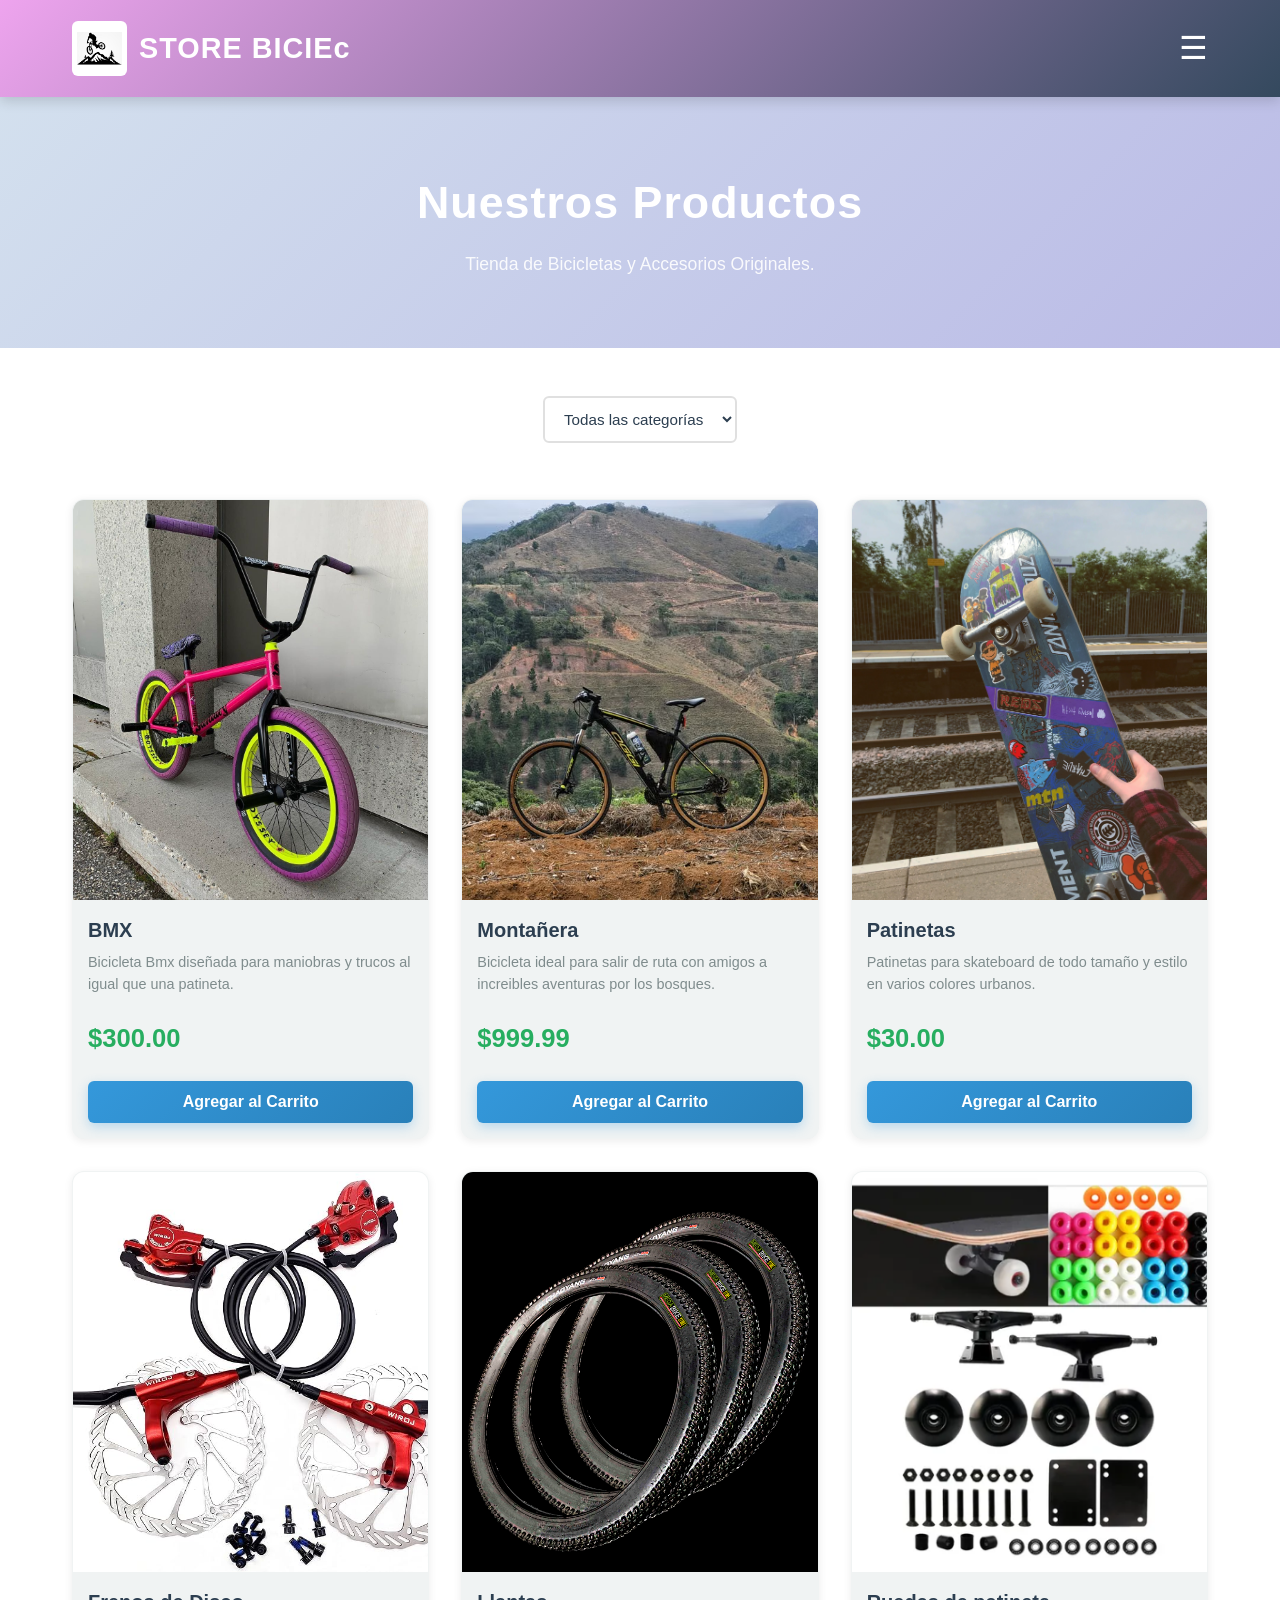
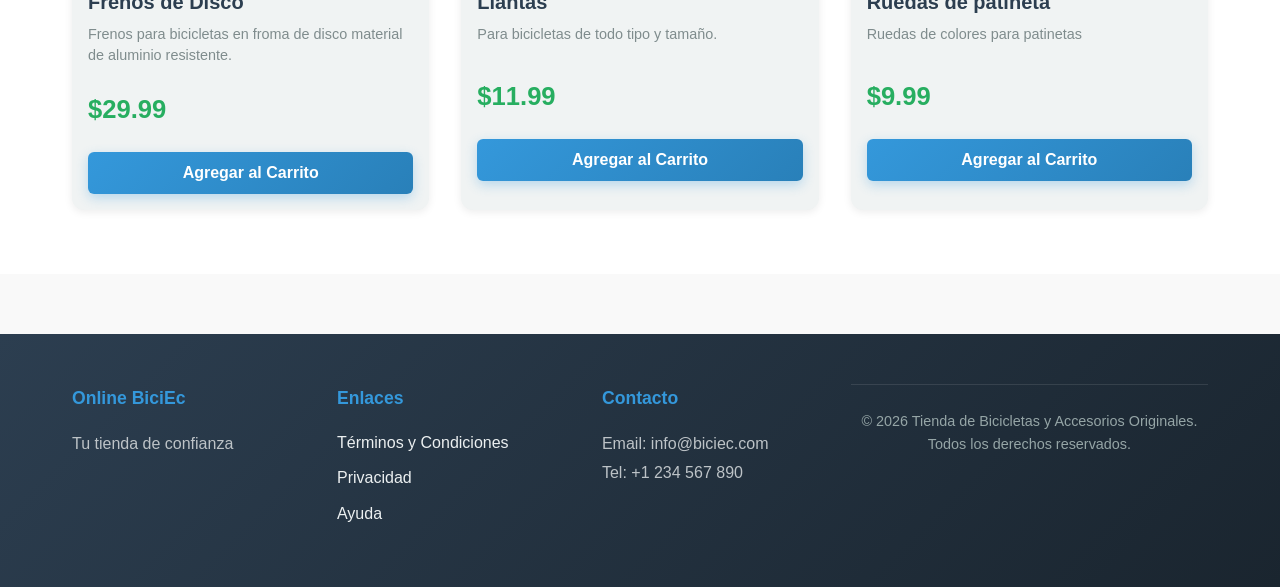
==== index.html @ 5d160eaf "cc" ====
<!DOCTYPE html>
<html lang="es">
<head>
    <meta charset="UTF-8">
    <meta name="viewport" content="width=device-width, initial-scale=1.0">
    <title>Tienda Online Bicicletas</title>
    <link rel="stylesheet" href="css/styles.css">
    <link rel="stylesheet" href="css/responsive.css">
</head>
<body>
    <header>
        <div class="container">
            <div class="logo">
                <img src="img/logo.jpg" alt="BiciEc Logo">
                <h1> STORE BICIEc</h1>
            </div>
                    <div class="menu-toggle">&#9776;</div>

            <nav>
                <ul>
                    <li><a href="index.html">Inicio</a></li>
                    <li><a href="products.html" class="active">Productos</a></li>
                    <li><a href="about.html">Nosotros</a></li>
                    <li><a href="contact.html">Contacto</a></li>
                    <li><a href="cart.html">Carrito</a></li>
                </ul>
            </nav>
        </div>
    </header>

    <main>
        <section class="page-header">
            <div class="container">
                <h1>Nuestros Productos</h1>
                <p>Tienda de Bicicletas y Accesorios Originales.</p>
            </div>
        </section>

        <section class="products-section">
            <div class="container">
                <div class="filter-bar">
                    <select id="categoryFilter">
                        <option value="all">Todas las categorías</option>
                        <option value="laptops">Bicicletas</option>
                        <option value="mice">Repuestos</option>
                        <option value="keyboards">Patinetas</option>
                        <option value="accessories">Accesorios</option>
                    </select>
                </div>

                <div class="products-grid">
                    <div class="product-card" data-category="laptops">
                        <img src="img/products/bicicletabmx.jpg" alt="Bicicleta de color para bmx">
                        <h3>BMX</h3>
                        <p class="description">Bicicleta Bmx diseñada para maniobras y trucos al igual que una patineta.</p>
                        <p class="price">$300.00</p>
                        <button class="btn add-to-cart">Agregar al Carrito</button>
                    </div>

                    <div class="product-card" data-category="mice">
                        <img src="img/products/bicicletamontaña.avif" alt="Bicicleta para la montaña">
                        <h3>Montañera</h3>
                        <p class="description">Bicicleta ideal para salir de ruta con amigos a increibles aventuras por los bosques.</p>
                        <p class="price">$999.99</p>
                        <button class="btn add-to-cart">Agregar al Carrito</button>
                    </div>

                    <div class="product-card" data-category="keyboards">
                        <img src="img/products/patinetas.jpg" alt="Patnetas para trucos urbanos">
                        <h3>Patinetas</h3>
                        <p class="description">Patinetas para skateboard de todo tamaño y estilo en varios colores urbanos.</p>
                        <p class="price">$30.00</p>
                        <button class="btn add-to-cart">Agregar al Carrito</button>
                    </div>

                    <div class="product-card" data-category="laptops">
                        <img src="img/products/frenos.jpg" alt="frenos para llantas de bicicleta">
                        <h3>Frenos de Disco</h3>
                        <p class="description">Frenos para bicicletas en froma de disco material de aluminio resistente.</p>
                        <p class="price">$29.99</p>
                        <button class="btn add-to-cart">Agregar al Carrito</button>
                    </div>

                    <div class="product-card" data-category="mice">
                        <img src="img/products/llantas.jpg" alt="Llantas de caucho para bicicleta">
                        <h3>Llantas</h3>
                        <p class="description">Para bicicletas de todo tipo y tamaño.</p>
                        <p class="price">$11.99</p>
                        <button class="btn add-to-cart">Agregar al Carrito</button>
                    </div>

                    <div class="product-card" data-category="keyboards">
                        <img src="img/products/ruedaspatineta.png" alt="Ruedas para patinetas">
                        <h3>Ruedas de patineta</h3>
                        <p class="description">Ruedas de colores para patinetas</p>
                        <p class="price">$9.99</p>
                        <button class="btn add-to-cart">Agregar al Carrito</button>
                    </div>
                </div>
            </div>
        </section>
    </main>

    <footer>
        <div class="container">
            <div class="footer-content">
                <div class="footer-section">
                    <h3>Online BiciEc</h3>
                    <p>Tu tienda  de confianza</p>
                </div>
                <div class="footer-section">
                    <h3>Enlaces</h3>
                    <ul>
                        <li><a href="pages/terms.html">Términos y Condiciones</a></li>
                        <li><a href="pages/privacy.html">Privacidad</a></li>
                        <li><a href="pages/help.html">Ayuda</a></li>
                    </ul>
                </div>
                <div class="footer-section">
                    <h3>Contacto</h3>
                    <p>Email: info@biciec.com</p>
                    <p>Tel: +1 234 567 890</p>
                </div>
            </div>
            <div class="footer-bottom">
                <p>© 2026 Tienda de Bicicletas y Accesorios Originales. Todos los derechos reservados.</p>
            </div>
        </div>
    </footer>

    <script src="js/main.js"></script>


    <script>
const menuToggle = document.querySelector(".menu-toggle");
const nav = document.querySelector("header nav");

menuToggle.addEventListener("click", () => {
    nav.classList.toggle("active");
});
</script>
</body>
</html>
---- css/styles.css ----
/* Reset y estilos base */
* {
    margin: 0;
    padding: 0;
    box-sizing: border-box;
}

body {
    font-family: 'Segoe UI', Tahoma, Geneva, Verdana, sans-serif;
    line-height: 1.6;
    color: #333;
    background-color: #f9f9f9;
}

.container {
    max-width: 1200px;
    margin: 0 auto;
    padding: 0 20px;
}

/* Header */
header {
    background: linear-gradient(135deg, #eea4ee 0%, #34495e 100%);
    color: white;
    padding: 1.2rem 0;
    box-shadow: 0 4px 12px rgba(0,0,0,0.15);
    position: sticky;
    top: 0;
    z-index: 100;
}

header .container {
    display: flex;
    justify-content: space-between;
    align-items: center;
    flex-wrap: wrap;
}

.logo {
    display: flex;
    align-items: center;
    gap: 12px;
    cursor: pointer;
    transition: transform 0.3s ease;
}

.logo:hover {
    transform: scale(1.05);
}

.logo img {
    width: 55px;
    height: 55px;
    object-fit: contain;
    background: white;
    padding: 5px;
    border-radius: 6px;
}

.logo h1 {
    font-size: 1.8rem;
    font-weight: 700;
    letter-spacing: 1px;
}

nav ul {
    display: flex;
    list-style: none;
    gap: 2px;
}

nav a {
    color: white;
    text-decoration: none;
    padding: 10px 18px;
    border-radius: 5px;
    transition: all 0.3s ease;
    font-weight: 500;
    display: block;
}

nav a:hover {
    background-color: rgba(52, 152, 219, 0.9);
    transform: translateY(-2px);
}

nav a.active {
    background-color: #3498db;
    box-shadow: 0 4px 8px rgba(52, 152, 219, 0.3);
}

/* Banner */
.banner {
    position: relative;
    height: 400px;
    overflow: hidden;
    background: linear-gradient(135deg, #667eea 0%, #764ba2 100%);
}

.banner img {
    width: 100%;
    height: 100%;
    object-fit: cover;
    opacity: 0.8;
}

.banner-text {
    position: absolute;
    top: 50%;
    left: 50%;
    transform: translate(-50%, -50%);
    text-align: center;
    color: white;
    background: rgba(0, 0, 0, 0.6);
    padding: 40px;
    border-radius: 12px;
    backdrop-filter: blur(5px);
    max-width: 600px;
}

.banner-text h2 {
    font-size: 2.8rem;
    margin-bottom: 15px;
    font-weight: 700;
    letter-spacing: 1px;
}

.banner-text p {
    font-size: 1.2rem;
    margin-bottom: 25px;
    font-weight: 300;
    opacity: 0.95;
}

/* Botones */
.btn {
    display: inline-block;
    padding: 12px 30px;
    background: linear-gradient(135deg, #3498db 0%, #2980b9 100%);
    color: white;
    text-decoration: none;
    border: none;
    border-radius: 6px;
    cursor: pointer;
    font-size: 1rem;
    transition: all 0.3s cubic-bezier(0.4, 0, 0.2, 1);
    font-weight: 600;
    box-shadow: 0 4px 12px rgba(52, 152, 219, 0.3);
}

.btn:hover {
    background: linear-gradient(135deg, #2980b9 0%, #1f618d 100%);
    transform: translateY(-2px);
    box-shadow: 0 6px 16px rgba(52, 152, 219, 0.4);
}

.btn:active {
    transform: translateY(0);
    box-shadow: 0 2px 8px rgba(52, 152, 219, 0.3);
}

.btn-checkout {
    width: 100%;
    padding: 15px;
    font-size: 1.1rem;
    margin-top: 20px;
}

/* Productos */
.page-header {
    background: linear-gradient(135deg, #d3e0ee 0%, #babae6 100%);
    color: white;
    padding: 60px 0;
    text-align: center;
}

.page-header h1 {
    font-size: 2.8rem;
    font-weight: 700;
    letter-spacing: 1px;
    margin-bottom: 12px;
}

.page-header p {
    font-size: 1.1rem;
    opacity: 0.9;
    font-weight: 300;
}

.featured-products,
.products-section {
    padding: 50px 0;
    background-color: #ffffff;
}

.featured-products h2,
.products-section h2 {
    text-align: center;
    margin-bottom: 45px;
    font-size: 2.2rem;
    color: #2c3e50;
    font-weight: 700;
    position: relative;
    padding-bottom: 15px;
}

.featured-products h2:after,
.products-section h2:after {
    content: '';
    position: absolute;
    bottom: 0;
    left: 50%;
    transform: translateX(-50%);
    width: 80px;
    height: 3px;
    background: linear-gradient(90deg, #3498db, #2980b9);
    border-radius: 2px;
}

.products-grid {
    display: grid;
    grid-template-columns: repeat(auto-fit, minmax(260px, 1fr));
    gap: 25px;
    padding: 20px 0;
}

.product-card {
    background: rgb(240, 243, 243);
    border-radius: 12px;
    overflow: hidden;
    box-shadow: 0 2px 8px rgba(0,0,0,0.08);
    transition: all 0.3s cubic-bezier(0.4, 0, 0.2, 1);
    border: 1px solid transparent;
}

.product-card:hover {
    transform: translateY(-8px);
    box-shadow: 0 12px 24px rgba(0,0,0,0.15);
    border-color: #db34bf;
}

.product-card img {
    width: 100%;
    height: 220px;
    object-fit: cover;
    transition: transform 0.3s ease;
}

.product-card:hover img {
    transform: scale(1.05);
}

.product-card h3 {
    padding: 16px 15px 8px;
    font-size: 1.25rem;
    color: #2c3e50;
    font-weight: 600;
    line-height: 1.4;
}

.product-card .description {
    padding: 0 15px 10px;
    color: #7f8c8d;
    font-size: 0.9rem;
    line-height: 1.5;
    min-height: 40px;
}

.product-card .price {
    padding: 12px 15px;
    font-size: 1.6rem;
    font-weight: 700;
    color: #27ae60;
}

.product-card .btn {
    width: calc(100% - 30px);
    margin: 10px 15px 15px;
    text-align: center;
    font-weight: 600;
}

/* Filtros */
.filter-bar {
    margin-bottom: 30px;
    display: flex;
    justify-content: flex-start;
}

.filter-bar select {
    padding: 12px 15px;
    border: 2px solid #e0e0e0;
    border-radius: 6px;
    font-size: 1rem;
    background-color: white;
    cursor: pointer;
    transition: all 0.3s ease;
    font-weight: 500;
    color: #2c3e50;
}

.filter-bar select:hover,
.filter-bar select:focus {
    border-color: #3498db;
    box-shadow: 0 0 0 3px rgba(52, 152, 219, 0.1);
    outline: none;
}

/* Contenido de páginas */
.about-content,
.contact-content,
.cart-content,
.legal-content,
.help-content {
    padding: 50px 0;
}

.about-section,
.legal-section,
.help-section {
    background: white;
    padding: 30px;
    margin-bottom: 30px;
    border-radius: 10px;
    box-shadow: 0 2px 10px rgba(0,0,0,0.1);
}

.about-section h2,
.legal-section h2,
.help-section h2 {
    color: #2c3e50;
    margin-bottom: 15px;
    font-size: 1.8rem;
}

.about-section ul {
    margin-left: 20px;
    margin-top: 10px;
}

.about-section li {
    margin-bottom: 8px;
}

/* Contacto */
.contact-wrapper {
    display: grid;
    grid-template-columns: 1fr 1fr;
    gap: 40px;
}

.contact-info,
.contact-form {
    background: white;
    padding: 30px;
    border-radius: 10px;
    box-shadow: 0 2px 10px rgba(0,0,0,0.1);
}

.contact-info h2,
.contact-form h2 {
    color: #2c3e50;
    margin-bottom: 20px;
}

.info-item {
    margin-bottom: 25px;
}

.info-item h3 {
    color: #3498db;
    margin-bottom: 8px;
}

.form-group {
    margin-bottom: 20px;
}

.form-group label {
    display: block;
    margin-bottom: 5px;
    color: #2c3e50;
    font-weight: bold;
}

.form-group input,
.form-group textarea {
    width: 100%;
    padding: 10px;
    border: 1px solid #ddd;
    border-radius: 5px;
    font-size: 1rem;
    font-family: inherit;
}

.form-group textarea {
    resize: vertical;
}

/* Carrito */
.cart-wrapper {
    display: grid;
    grid-template-columns: 2fr 1fr;
    gap: 30px;
}

.cart-items,
.cart-summary {
    background: white;
    padding: 30px;
    border-radius: 10px;
    box-shadow: 0 2px 10px rgba(0,0,0,0.1);
}

.cart-item {
    display: flex;
    align-items: center;
    gap: 20px;
    padding: 20px 0;
    border-bottom: 1px solid #eee;
}

.cart-item img {
    width: 100px;
    height: 100px;
    object-fit: cover;
    border-radius: 5px;
}

.item-details {
    flex: 1;
}

.item-details h3 {
    margin-bottom: 10px;
    color: #2c3e50;
}

.item-quantity {
    display: flex;
    align-items: center;
    gap: 10px;
}

.item-quantity input {
    width: 60px;
    padding: 5px;
    border: 1px solid #ddd;
    border-radius: 5px;
}

.remove-btn {
    padding: 8px 15px;
    background-color: #e74c3c;
    color: white;
    border: none;
    border-radius: 5px;
    cursor: pointer;
}

.remove-btn:hover {
    background-color: #c0392b;
}

.cart-summary h2 {
    margin-bottom: 20px;
    color: #2c3e50;
}

.summary-item {
    display: flex;
    justify-content: space-between;
    padding: 15px 0;
    border-bottom: 1px solid #eee;
}

.summary-item.total {
    font-size: 1.3rem;
    font-weight: bold;
    color: #27ae60;
    border-top: 2px solid #eee;
    margin-top: 10px;
    padding-top: 20px;
}

.continue-shopping {
    display: block;
    text-align: center;
    margin-top: 15px;
    color: #3498db;
    text-decoration: none;
}

.continue-shopping:hover {
    text-decoration: underline;
}

/* Error 404 */
.error-page {
    padding: 100px 0;
    text-align: center;
}

.error-page h1 {
    font-size: 8rem;
    color: #3498db;
    margin-bottom: 20px;
}

.error-page h2 {
    font-size: 2rem;
    color: #2c3e50;
    margin-bottom: 20px;
}

.error-page p {
    font-size: 1.2rem;
    color: #666;
    margin-bottom: 30px;
}

/* FAQ */
.faq-item {
    margin-bottom: 25px;
    padding-bottom: 25px;
    border-bottom: 1px solid #eee;
}

.faq-item:last-child {
    border-bottom: none;
}

.faq-item h3 {
    color: #3498db;
    margin-bottom: 10px;
}

/* Footer */
footer {
    background: linear-gradient(135deg, #2c3e50 0%, #1a252f 100%);
    color: white;
    padding: 50px 0 20px;
    margin-top: 60px;
}

.footer-content {
    display: grid;
    grid-template-columns: repeat(auto-fit, minmax(250px, 1fr));
    gap: 35px;
    margin-bottom: 30px;
}

.footer-section h3 {
    margin-bottom: 18px;
    color: #3498db;
    font-weight: 700;
    font-size: 1.1rem;
}

.footer-section ul {
    list-style: none;
}

.footer-section ul li {
    margin-bottom: 10px;
}

.footer-section a {
    color: #ecf0f1;
    text-decoration: none;
    transition: color 0.3s ease;
    font-weight: 500;
}

.footer-section a:hover {
    color: #3498db;
}

.footer-section p {
    color: #bdc3c7;
    line-height: 1.8;
}

.footer-bottom {
    text-align: center;
    padding-top: 25px;
    border-top: 1px solid rgba(255, 255, 255, 0.1);
    color: #95a5a6;
    font-size: 0.9rem;
}

/* Responsive */
@media (max-width: 768px) {
    header .container {
        flex-direction: column;
        gap: 20px;
    }

    nav ul {
        flex-direction: column;
        gap: 10px;
    }

    .banner-text h2 {
        font-size: 1.8rem;
    }

    .contact-wrapper,
    .cart-wrapper {
        grid-template-columns: 1fr;
    }

    .products-grid {
        grid-template-columns: 1fr;
    }

    .cart-item {
        flex-direction: column;
        text-align: center;
    }
}

.menu-toggle{
    display: none;
    font-size: 32px;
    color: white;
    cursor: pointer;
    user-select: none;
}
---- css/responsive.css ----
/* ===========================
   RESPONSIVE DESIGN - BiciEc
   =========================== */

/* ===== MOBILE FIRST (< 768px) ===== */

/* Reset para móviles */
body {
    overflow-x: hidden;
}

* {
    box-sizing: border-box;
}

/* Header en móviles */
header {
    padding: 1rem 0;
}

header .container {
    flex-wrap: wrap;
    gap: 1rem;
}

header .logo {
    width: 100%;
    justify-content: center;
}

header .logo img {
    height: 50px;
    width: 50px;
}

header .logo h1 {
    font-size: 1.4rem;
}

/* Menú vertical en móviles */
header nav {
    width: 100%;
}

header nav ul {
    flex-direction: column;
    gap: 0.3rem !important;
}

header nav ul li {
    width: 100%;
}

header nav ul li a {
    display: block;
    padding: 0.7rem;
    text-align: center;
    font-size: 0.95rem;
}

/* Página Header Mobile */
.page-header {
    padding: 40px 1rem;
}

.page-header h1 {
    font-size: 1.8rem;
}

.page-header p {
    font-size: 0.95rem;
}

/* Productos en una sola columna */
.products-grid {
    display: grid !important;
    grid-template-columns: 1fr !important;
    gap: 1.2rem !important;
    padding: 0 !important;
}

.product-card {
    max-width: 100% !important;
}

/* Imágenes fluidas */
.product-card img {
    width: 100%;
    height: 400px;
     object-fit: cover;
    border-radius: 8px 8px 0 0 !important;
}

/* Ajustes de fuentes en móviles */
.product-card h3 {
    font-size: 1.05rem;
    padding: 12px 12px 6px !important;
}

.product-card .description {
    font-size: 0.85rem;
    padding: 0 12px 8px !important;
}

.product-card .price {
    font-size: 1.4rem;
    padding: 8px 12px !important;
}

/* Botones en móviles */
.product-card .btn {
    width: calc(100% - 24px) !important;
    padding: 10px !important;
    margin: 8px 12px 12px !important;
    font-size: 0.9rem;
}

/* Contenedor general */
.container {
    width: 100% !important;
    padding: 0 1rem !important;
    margin: 0 auto !important;
}

/* Filter bar en móviles */
.filter-bar {
    margin-bottom: 1.5rem !important;
    width: 100%;
    justify-content: center !important;
}

.filter-bar select {
    width: 100%;
    max-width: 280px;
    padding: 10px 12px !important;
    font-size: 0.95rem;
}

/* Section padding */
.products-section {
    padding: 2rem 0 !important;
}

/* ===== TABLETS (768px - 1023px) ===== */
@media (min-width: 768px) and (max-width: 1023px) {
    .container {
        max-width: 740px !important;
        padding: 0 1.5rem !important;
    }

    header .container {
        gap: 1.5rem;
    }

    header .logo {
        width: auto;
        justify-content: flex-start;
    }

    header .logo img {
        height: 48px;
        width: 48px;
    }

    header .logo h1 {
        font-size: 1.6rem;
    }

    /* 2 columnas de productos */
    .products-grid {
        grid-template-columns: repeat(2, 1fr) !important;
        gap: 1.8rem !important;
    }

    .product-card {
        width: 100% !important;
        max-width: none !important;
    }

    /* Menú más amplio */
    header nav ul {
        flex-direction: row !important;
        gap: 0.5rem !important;
    }

    header nav ul li {
        width: auto;
    }

    header nav ul li a {
        display: inline-block;
        padding: 8px 12px;
        text-align: center;
        font-size: 0.95rem;
    }

    /* Page header tablet */
    .page-header {
        padding: 50px 1.5rem;
    }

    .page-header h1 {
        font-size: 2.2rem;
    }

    .page-header p {
        font-size: 1rem;
    }

    /* Ajustes en fuentes */
    .product-card h3 {
        font-size: 1.15rem;
    }

    .product-card .description {
        font-size: 0.9rem;
    }

    .product-card .price {
        font-size: 1.5rem;
    }

    /* Filter bar */
    .filter-bar {
        justify-content: flex-start !important;
    }

    .filter-bar select {
        max-width: 300px;
        width: auto;
    }

    /* Productos section */
    .products-section {
        padding: 2.5rem 0 !important;
    }
}

/* ===== DESKTOP (1024px+) ===== */
@media (min-width: 1024px) {
    .container {
        max-width: 1200px !important;
        margin: 0 auto !important;
        padding: 0 2rem !important;
    }

    header {
        padding: 1.3rem 0;
    }

    header .container {
        gap: 2rem;
    }

    header .logo {
        width: auto;
    }

    header .logo img {
        height: 55px;
        width: 55px;
    }

    header .logo h1 {
        font-size: 1.8rem;
    }

    /* CSS Grid para Desktop 3 columnas */
    .products-grid {
        display: grid !important;
        grid-template-columns: repeat(3, 1fr) !important;
        gap: 2rem !important;
        padding: 1rem 0 !important;
    }

    .product-card {
        width: 100% !important;
        max-width: none !important;
    }

    /* Menú Navigation */
    header nav ul {
        flex-direction: row !important;
        gap: 2px !important;
        justify-content: flex-end;
    }

    header nav ul li {
        width: auto;
    }

    header nav ul li a {
        display: inline-block;
        padding: 10px 18px;
        font-size: 0.95rem;
    }

    /* Page header desktop */
    .page-header {
        padding: 70px 2rem;
    }

    .page-header h1 {
        font-size: 2.8rem;
    }

    .page-header p {
        font-size: 1.1rem;
    }

    /* Tipografía Desktop */
    .product-card h3 {
        font-size: 1.25rem;
        padding: 16px 15px 8px !important;
    }

    .product-card .description {
        font-size: 0.9rem;
        padding: 0 15px 10px !important;
    }

    .product-card .price {
        font-size: 1.6rem;
        padding: 12px 15px !important;
    }

    /* Botones Desktop */
    .product-card .btn {
        padding: 12px !important;
        font-size: 1rem !important;
        margin: 10px 15px 15px !important;
        width: calc(100% - 30px) !important;
    }

    .product-card .btn:hover {
        background-color: #0056b3;
        transform: translateY(-2px);
        box-shadow: 0 4px 12px rgba(0, 0, 0, 0.2);
    }

    /* Filter bar Desktop */
    .filter-bar {
        display: flex !important;
        justify-content: flex-start;
        margin-bottom: 2.5rem !important;
    }

    .filter-bar select {
        max-width: 280px;
        width: auto;
        padding: 12px 15px !important;
    }

    /* Productos section */
    .products-section {
        padding: 3rem 0 !important;
    }

    /* Footer */
    footer .container {
        display: flex;
        justify-content: space-between;
        gap: 2rem;
    }

    .footer-content {
        display: grid;
        grid-template-columns: repeat(3, 1fr);
        width: 100%;
        gap: 3rem;
    }
}

/* ===== Ajustes Generales ===== */

/* Asegurar que las imágenes no causen scroll horizontal */
img {
    max-width: 100%;
    height: auto;
    display: block;
}

/* Transiciones suaves */
a, button, .product-card {
    transition: all 0.3s cubic-bezier(0.4, 0, 0.2, 1);
}

/* Focus styles para accesibilidad */
button:focus,
a:focus,
input:focus,
select:focus {
    outline: 2px solid #3498db;
    outline-offset: 2px;
}

/* Mejoras visuales */
.btn {
    font-weight: 600;
}

.btn:active {
    transform: scale(0.98);
}

/* Banner responsive */
.banner {
    height: 280px;
}

@media (min-width: 768px) {
    .banner {
        height: 350px;
    }
}

@media (min-width: 1024px) {
    .banner {
        height: 400px;
    }
}

/* Smooth scroll behavior */
html {
    scroll-behavior: smooth;
}



/* Menú hamburguesa */
.menu-toggle{
    display: block;
    font-size: 32px;
    color: white;
    cursor: pointer;
    margin-left: auto;
}

header nav{
    display: none;
}

header nav.active{
    display: block;
}
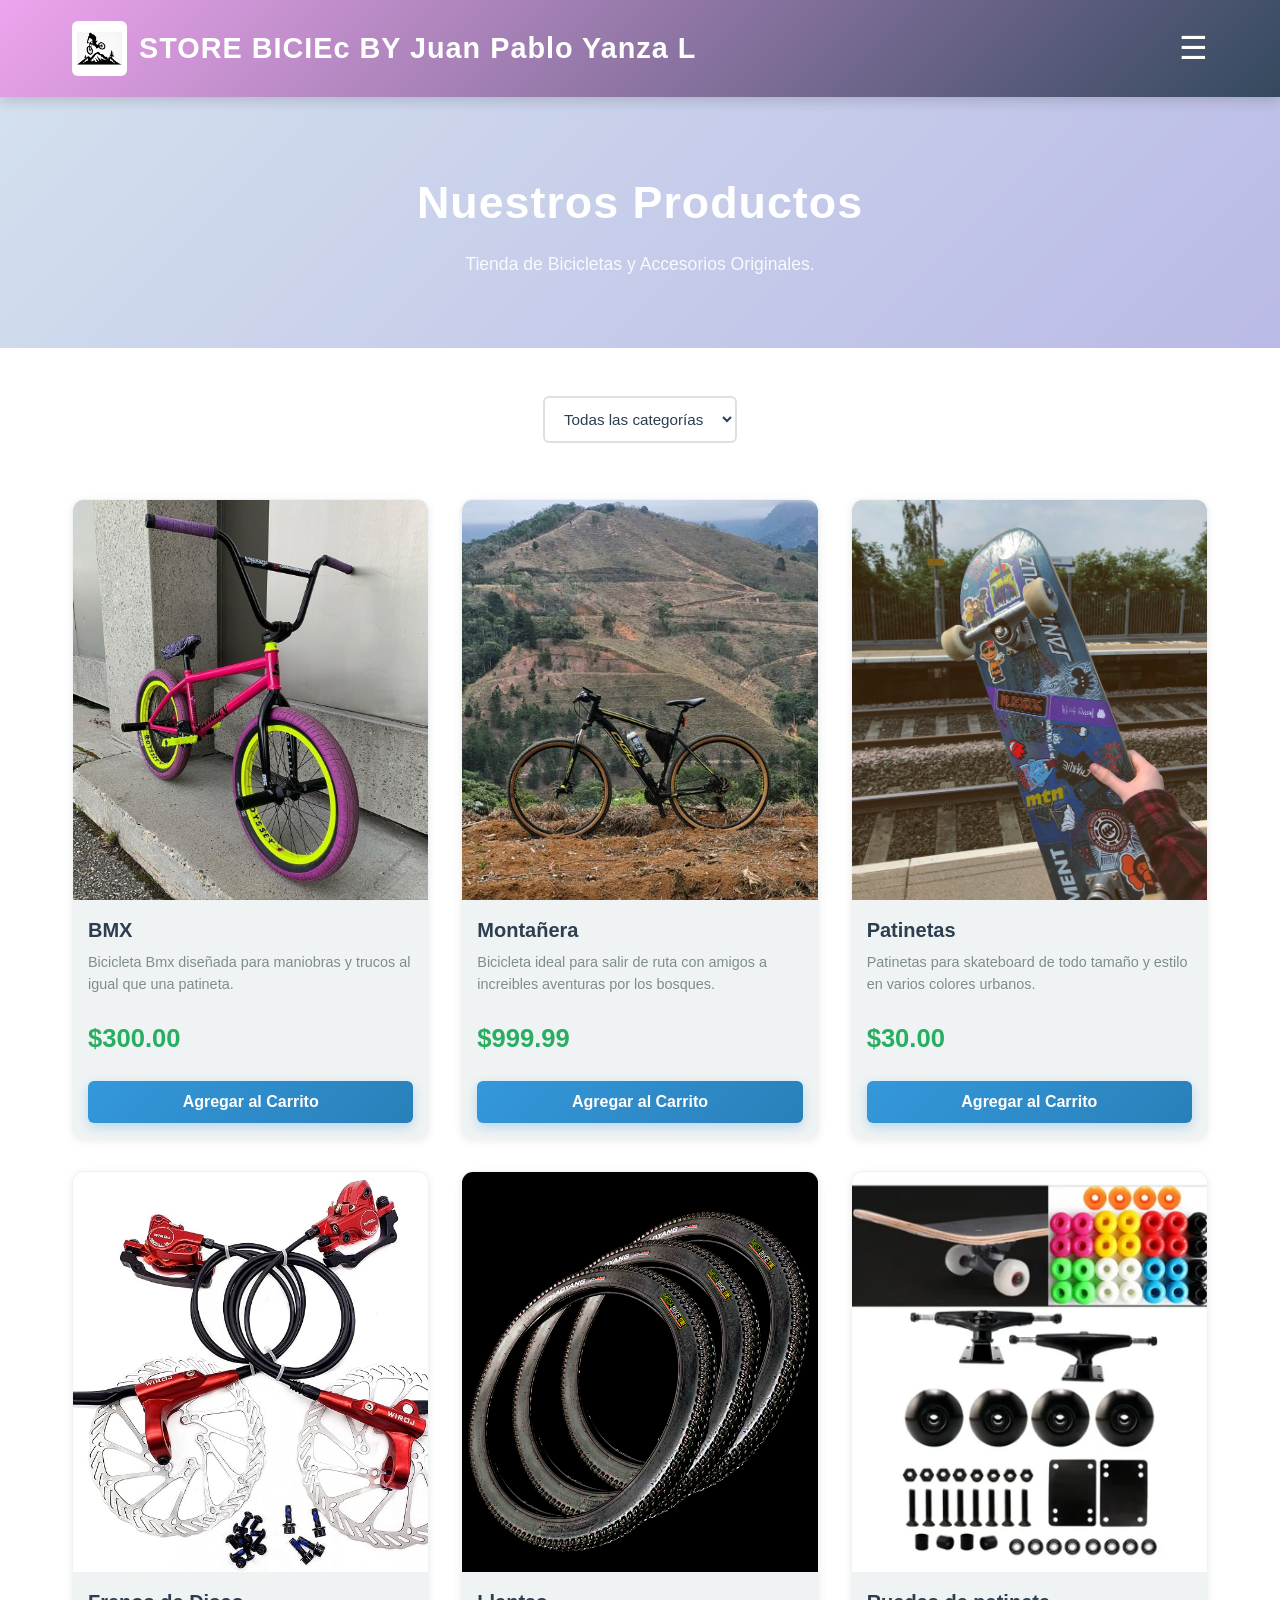
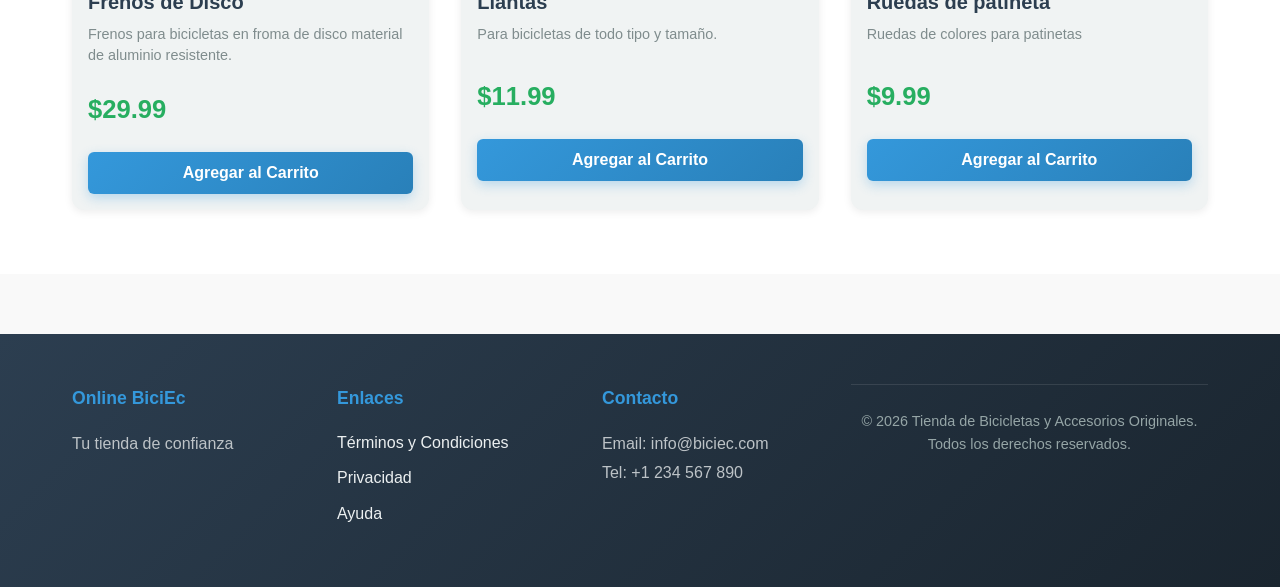
==== commit 90a49c53: "nombre" ====
--- a/index.html
+++ b/index.html
@@ -12,7 +12,7 @@
         <div class="container">
             <div class="logo">
                 <img src="img/logo.jpg" alt="BiciEc Logo">
-                <h1> STORE BICIEc</h1>
+                <h1> STORE BICIEc BY Juan Pablo Yanza L</h1>
             </div>
                     <div class="menu-toggle">&#9776;</div>
 
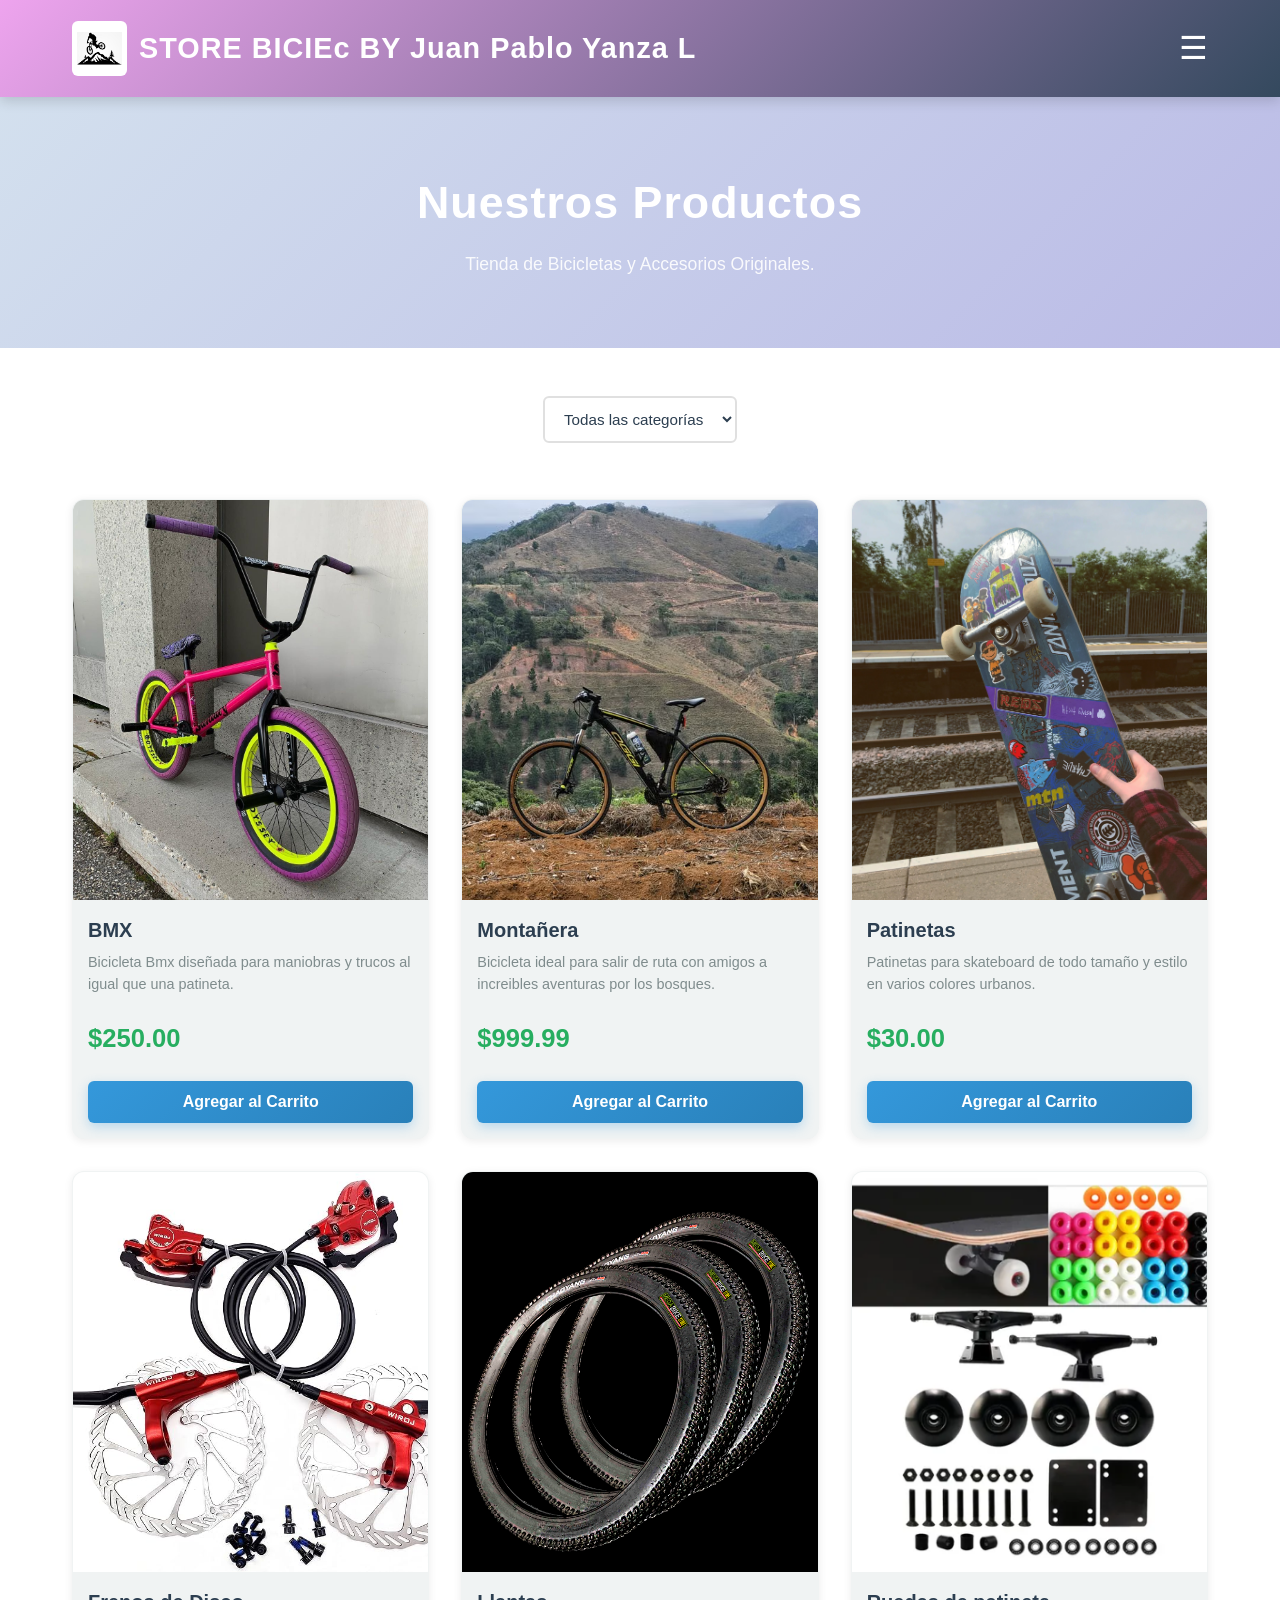
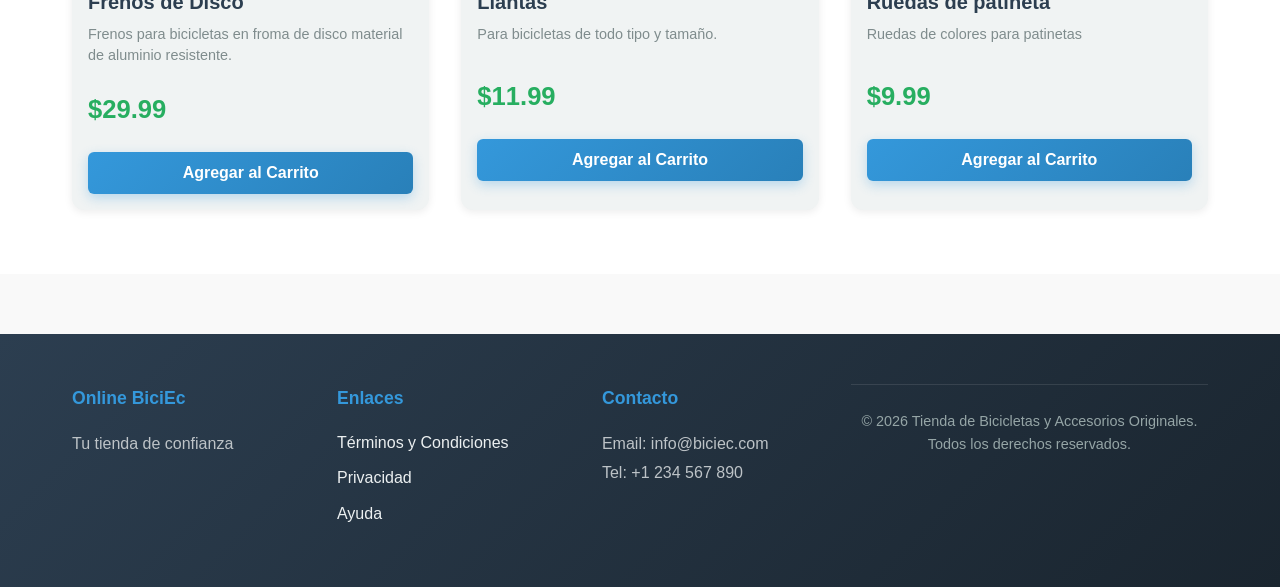
==== commit f916390d: "preciodebmx" ====
--- a/index.html
+++ b/index.html
@@ -53,7 +53,7 @@
                         <img src="img/products/bicicletabmx.jpg" alt="Bicicleta de color para bmx">
                         <h3>BMX</h3>
                         <p class="description">Bicicleta Bmx diseñada para maniobras y trucos al igual que una patineta.</p>
-                        <p class="price">$300.00</p>
+                        <p class="price">$250.00</p>
                         <button class="btn add-to-cart">Agregar al Carrito</button>
                     </div>
 
